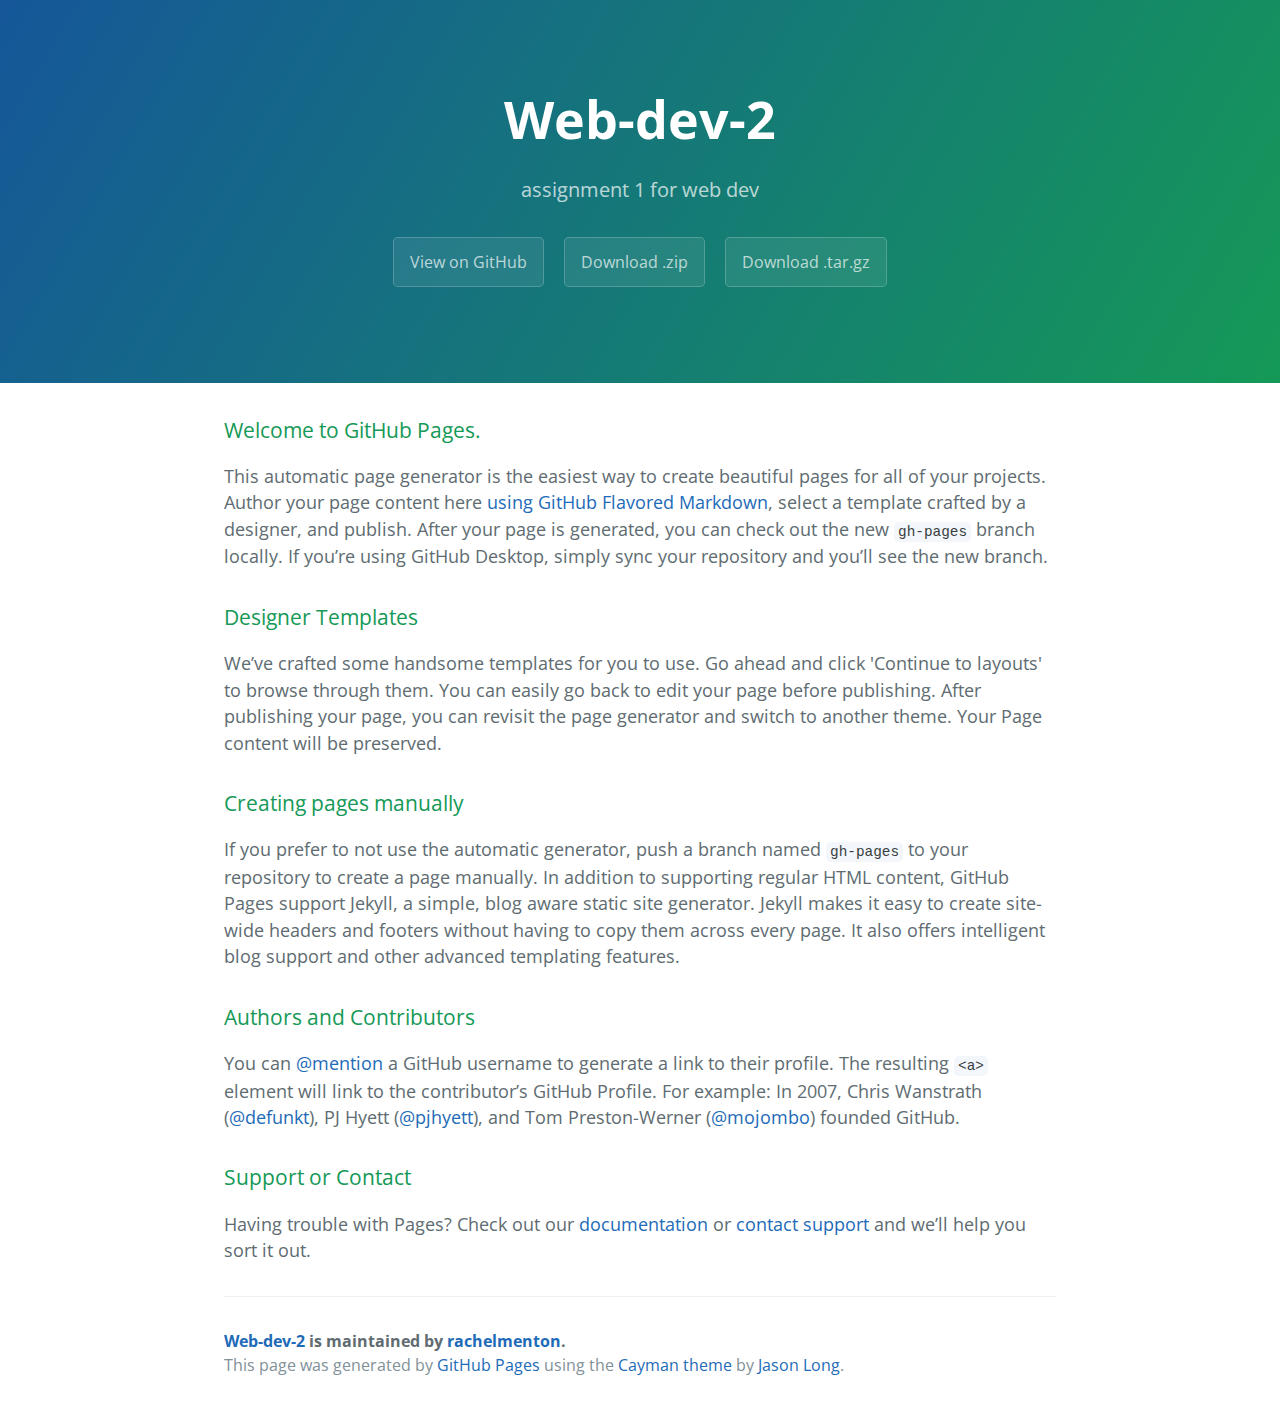
==== index.html @ d7eedede "Create gh-pages branch via GitHub" ====
<!DOCTYPE html>
<html lang="en-us">
  <head>
    <meta charset="UTF-8">
    <title>Web-dev-2 by rachelmenton</title>
    <meta name="viewport" content="width=device-width, initial-scale=1">
    <link rel="stylesheet" type="text/css" href="stylesheets/normalize.css" media="screen">
    <link href='https://fonts.googleapis.com/css?family=Open+Sans:400,700' rel='stylesheet' type='text/css'>
    <link rel="stylesheet" type="text/css" href="stylesheets/stylesheet.css" media="screen">
    <link rel="stylesheet" type="text/css" href="stylesheets/github-light.css" media="screen">
  </head>
  <body>
    <section class="page-header">
      <h1 class="project-name">Web-dev-2</h1>
      <h2 class="project-tagline">assignment 1 for web dev</h2>
      <a href="https://github.com/rachelmenton/web-dev-2" class="btn">View on GitHub</a>
      <a href="https://github.com/rachelmenton/web-dev-2/zipball/master" class="btn">Download .zip</a>
      <a href="https://github.com/rachelmenton/web-dev-2/tarball/master" class="btn">Download .tar.gz</a>
    </section>

    <section class="main-content">
      <h3>
<a id="welcome-to-github-pages" class="anchor" href="#welcome-to-github-pages" aria-hidden="true"><span aria-hidden="true" class="octicon octicon-link"></span></a>Welcome to GitHub Pages.</h3>

<p>This automatic page generator is the easiest way to create beautiful pages for all of your projects. Author your page content here <a href="https://guides.github.com/features/mastering-markdown/">using GitHub Flavored Markdown</a>, select a template crafted by a designer, and publish. After your page is generated, you can check out the new <code>gh-pages</code> branch locally. If you’re using GitHub Desktop, simply sync your repository and you’ll see the new branch.</p>

<h3>
<a id="designer-templates" class="anchor" href="#designer-templates" aria-hidden="true"><span aria-hidden="true" class="octicon octicon-link"></span></a>Designer Templates</h3>

<p>We’ve crafted some handsome templates for you to use. Go ahead and click 'Continue to layouts' to browse through them. You can easily go back to edit your page before publishing. After publishing your page, you can revisit the page generator and switch to another theme. Your Page content will be preserved.</p>

<h3>
<a id="creating-pages-manually" class="anchor" href="#creating-pages-manually" aria-hidden="true"><span aria-hidden="true" class="octicon octicon-link"></span></a>Creating pages manually</h3>

<p>If you prefer to not use the automatic generator, push a branch named <code>gh-pages</code> to your repository to create a page manually. In addition to supporting regular HTML content, GitHub Pages support Jekyll, a simple, blog aware static site generator. Jekyll makes it easy to create site-wide headers and footers without having to copy them across every page. It also offers intelligent blog support and other advanced templating features.</p>

<h3>
<a id="authors-and-contributors" class="anchor" href="#authors-and-contributors" aria-hidden="true"><span aria-hidden="true" class="octicon octicon-link"></span></a>Authors and Contributors</h3>

<p>You can <a href="https://help.github.com/articles/basic-writing-and-formatting-syntax/#mentioning-users-and-teams" class="user-mention">@mention</a> a GitHub username to generate a link to their profile. The resulting <code>&lt;a&gt;</code> element will link to the contributor’s GitHub Profile. For example: In 2007, Chris Wanstrath (<a href="https://github.com/defunkt" class="user-mention">@defunkt</a>), PJ Hyett (<a href="https://github.com/pjhyett" class="user-mention">@pjhyett</a>), and Tom Preston-Werner (<a href="https://github.com/mojombo" class="user-mention">@mojombo</a>) founded GitHub.</p>

<h3>
<a id="support-or-contact" class="anchor" href="#support-or-contact" aria-hidden="true"><span aria-hidden="true" class="octicon octicon-link"></span></a>Support or Contact</h3>

<p>Having trouble with Pages? Check out our <a href="https://help.github.com/pages">documentation</a> or <a href="https://github.com/contact">contact support</a> and we’ll help you sort it out.</p>

      <footer class="site-footer">
        <span class="site-footer-owner"><a href="https://github.com/rachelmenton/web-dev-2">Web-dev-2</a> is maintained by <a href="https://github.com/rachelmenton">rachelmenton</a>.</span>

        <span class="site-footer-credits">This page was generated by <a href="https://pages.github.com">GitHub Pages</a> using the <a href="https://github.com/jasonlong/cayman-theme">Cayman theme</a> by <a href="https://twitter.com/jasonlong">Jason Long</a>.</span>
      </footer>

    </section>

  
  </body>
</html>
---- stylesheets/stylesheet.css ----
* {
  box-sizing: border-box; }

body {
  padding: 0;
  margin: 0;
  font-family: "Open Sans", "Helvetica Neue", Helvetica, Arial, sans-serif;
  font-size: 16px;
  line-height: 1.5;
  color: #606c71; }

a {
  color: #1e6bb8;
  text-decoration: none; }
  a:hover {
    text-decoration: underline; }

.btn {
  display: inline-block;
  margin-bottom: 1rem;
  color: rgba(255, 255, 255, 0.7);
  background-color: rgba(255, 255, 255, 0.08);
  border-color: rgba(255, 255, 255, 0.2);
  border-style: solid;
  border-width: 1px;
  border-radius: 0.3rem;
  transition: color 0.2s, background-color 0.2s, border-color 0.2s; }
  .btn + .btn {
    margin-left: 1rem; }

.btn:hover {
  color: rgba(255, 255, 255, 0.8);
  text-decoration: none;
  background-color: rgba(255, 255, 255, 0.2);
  border-color: rgba(255, 255, 255, 0.3); }

@media screen and (min-width: 64em) {
  .btn {
    padding: 0.75rem 1rem; } }

@media screen and (min-width: 42em) and (max-width: 64em) {
  .btn {
    padding: 0.6rem 0.9rem;
    font-size: 0.9rem; } }

@media screen and (max-width: 42em) {
  .btn {
    display: block;
    width: 100%;
    padding: 0.75rem;
    font-size: 0.9rem; }
    .btn + .btn {
      margin-top: 1rem;
      margin-left: 0; } }

.page-header {
  color: #fff;
  text-align: center;
  background-color: #159957;
  background-image: linear-gradient(120deg, #155799, #159957); }

@media screen and (min-width: 64em) {
  .page-header {
    padding: 5rem 6rem; } }

@media screen and (min-width: 42em) and (max-width: 64em) {
  .page-header {
    padding: 3rem 4rem; } }

@media screen and (max-width: 42em) {
  .page-header {
    padding: 2rem 1rem; } }

.project-name {
  margin-top: 0;
  margin-bottom: 0.1rem; }

@media screen and (min-width: 64em) {
  .project-name {
    font-size: 3.25rem; } }

@media screen and (min-width: 42em) and (max-width: 64em) {
  .project-name {
    font-size: 2.25rem; } }

@media screen and (max-width: 42em) {
  .project-name {
    font-size: 1.75rem; } }

.project-tagline {
  margin-bottom: 2rem;
  font-weight: normal;
  opacity: 0.7; }

@media screen and (min-width: 64em) {
  .project-tagline {
    font-size: 1.25rem; } }

@media screen and (min-width: 42em) and (max-width: 64em) {
  .project-tagline {
    font-size: 1.15rem; } }

@media screen and (max-width: 42em) {
  .project-tagline {
    font-size: 1rem; } }

.main-content :first-child {
  margin-top: 0; }
.main-content img {
  max-width: 100%; }
.main-content h1, .main-content h2, .main-content h3, .main-content h4, .main-content h5, .main-content h6 {
  margin-top: 2rem;
  margin-bottom: 1rem;
  font-weight: normal;
  color: #159957; }
.main-content p {
  margin-bottom: 1em; }
.main-content code {
  padding: 2px 4px;
  font-family: Consolas, "Liberation Mono", Menlo, Courier, monospace;
  font-size: 0.9rem;
  color: #383e41;
  background-color: #f3f6fa;
  border-radius: 0.3rem; }
.main-content pre {
  padding: 0.8rem;
  margin-top: 0;
  margin-bottom: 1rem;
  font: 1rem Consolas, "Liberation Mono", Menlo, Courier, monospace;
  color: #567482;
  word-wrap: normal;
  background-color: #f3f6fa;
  border: solid 1px #dce6f0;
  border-radius: 0.3rem; }
  .main-content pre > code {
    padding: 0;
    margin: 0;
    font-size: 0.9rem;
    color: #567482;
    word-break: normal;
    white-space: pre;
    background: transparent;
    border: 0; }
.main-content .highlight {
  margin-bottom: 1rem; }
  .main-content .highlight pre {
    margin-bottom: 0;
    word-break: normal; }
.main-content .highlight pre, .main-content pre {
  padding: 0.8rem;
  overflow: auto;
  font-size: 0.9rem;
  line-height: 1.45;
  border-radius: 0.3rem; }
.main-content pre code, .main-content pre tt {
  display: inline;
  max-width: initial;
  padding: 0;
  margin: 0;
  overflow: initial;
  line-height: inherit;
  word-wrap: normal;
  background-color: transparent;
  border: 0; }
  .main-content pre code:before, .main-content pre code:after, .main-content pre tt:before, .main-content pre tt:after {
    content: normal; }
.main-content ul, .main-content ol {
  margin-top: 0; }
.main-content blockquote {
  padding: 0 1rem;
  margin-left: 0;
  color: #819198;
  border-left: 0.3rem solid #dce6f0; }
  .main-content blockquote > :first-child {
    margin-top: 0; }
  .main-content blockquote > :last-child {
    margin-bottom: 0; }
.main-content table {
  display: block;
  width: 100%;
  overflow: auto;
  word-break: normal;
  word-break: keep-all; }
  .main-content table th {
    font-weight: bold; }
  .main-content table th, .main-content table td {
    padding: 0.5rem 1rem;
    border: 1px solid #e9ebec; }
.main-content dl {
  padding: 0; }
  .main-content dl dt {
    padding: 0;
    margin-top: 1rem;
    font-size: 1rem;
    font-weight: bold; }
  .main-content dl dd {
    padding: 0;
    margin-bottom: 1rem; }
.main-content hr {
  height: 2px;
  padding: 0;
  margin: 1rem 0;
  background-color: #eff0f1;
  border: 0; }

@media screen and (min-width: 64em) {
  .main-content {
    max-width: 64rem;
    padding: 2rem 6rem;
    margin: 0 auto;
    font-size: 1.1rem; } }

@media screen and (min-width: 42em) and (max-width: 64em) {
  .main-content {
    padding: 2rem 4rem;
    font-size: 1.1rem; } }

@media screen and (max-width: 42em) {
  .main-content {
    padding: 2rem 1rem;
    font-size: 1rem; } }

.site-footer {
  padding-top: 2rem;
  margin-top: 2rem;
  border-top: solid 1px #eff0f1; }

.site-footer-owner {
  display: block;
  font-weight: bold; }

.site-footer-credits {
  color: #819198; }

@media screen and (min-width: 64em) {
  .site-footer {
    font-size: 1rem; } }

@media screen and (min-width: 42em) and (max-width: 64em) {
  .site-footer {
    font-size: 1rem; } }

@media screen and (max-width: 42em) {
  .site-footer {
    font-size: 0.9rem; } }
---- stylesheets/github-light.css ----
/*
   Copyright 2014 GitHub Inc.

   Licensed under the Apache License, Version 2.0 (the "License");
   you may not use this file except in compliance with the License.
   You may obtain a copy of the License at

       http://www.apache.org/licenses/LICENSE-2.0

   Unless required by applicable law or agreed to in writing, software
   distributed under the License is distributed on an "AS IS" BASIS,
   WITHOUT WARRANTIES OR CONDITIONS OF ANY KIND, either express or implied.
   See the License for the specific language governing permissions and
   limitations under the License.

*/

.pl-c /* comment */ {
  color: #969896;
}

.pl-c1      /* constant, markup.raw, meta.diff.header, meta.module-reference, meta.property-name, support, support.constant, support.variable, variable.other.constant */,
.pl-s .pl-v /* string variable */ {
  color: #0086b3;
}

.pl-e  /* entity */,
.pl-en /* entity.name */ {
  color: #795da3;
}

.pl-s .pl-s1 /* string source */,
.pl-smi      /* storage.modifier.import, storage.modifier.package, storage.type.java, variable.other, variable.parameter.function */ {
  color: #333;
}

.pl-ent /* entity.name.tag */ {
  color: #63a35c;
}

.pl-k /* keyword, storage, storage.type */ {
  color: #a71d5d;
}

.pl-pds              /* punctuation.definition.string, string.regexp.character-class */,
.pl-s                /* string */,
.pl-s .pl-pse .pl-s1 /* string punctuation.section.embedded source */,
.pl-sr               /* string.regexp */,
.pl-sr .pl-cce       /* string.regexp constant.character.escape */,
.pl-sr .pl-sra       /* string.regexp string.regexp.arbitrary-repitition */,
.pl-sr .pl-sre       /* string.regexp source.ruby.embedded */ {
  color: #183691;
}

.pl-v /* variable */ {
  color: #ed6a43;
}

.pl-id /* invalid.deprecated */ {
  color: #b52a1d;
}

.pl-ii /* invalid.illegal */ {
  background-color: #b52a1d;
  color: #f8f8f8;
}

.pl-sr .pl-cce /* string.regexp constant.character.escape */ {
  color: #63a35c;
  font-weight: bold;
}

.pl-ml /* markup.list */ {
  color: #693a17;
}

.pl-mh        /* markup.heading */,
.pl-mh .pl-en /* markup.heading entity.name */,
.pl-ms        /* meta.separator */ {
  color: #1d3e81;
  font-weight: bold;
}

.pl-mq /* markup.quote */ {
  color: #008080;
}

.pl-mi /* markup.italic */ {
  color: #333;
  font-style: italic;
}

.pl-mb /* markup.bold */ {
  color: #333;
  font-weight: bold;
}

.pl-md /* markup.deleted, meta.diff.header.from-file */ {
  background-color: #ffecec;
  color: #bd2c00;
}

.pl-mi1 /* markup.inserted, meta.diff.header.to-file */ {
  background-color: #eaffea;
  color: #55a532;
}

.pl-mdr /* meta.diff.range */ {
  color: #795da3;
  font-weight: bold;
}

.pl-mo /* meta.output */ {
  color: #1d3e81;
}
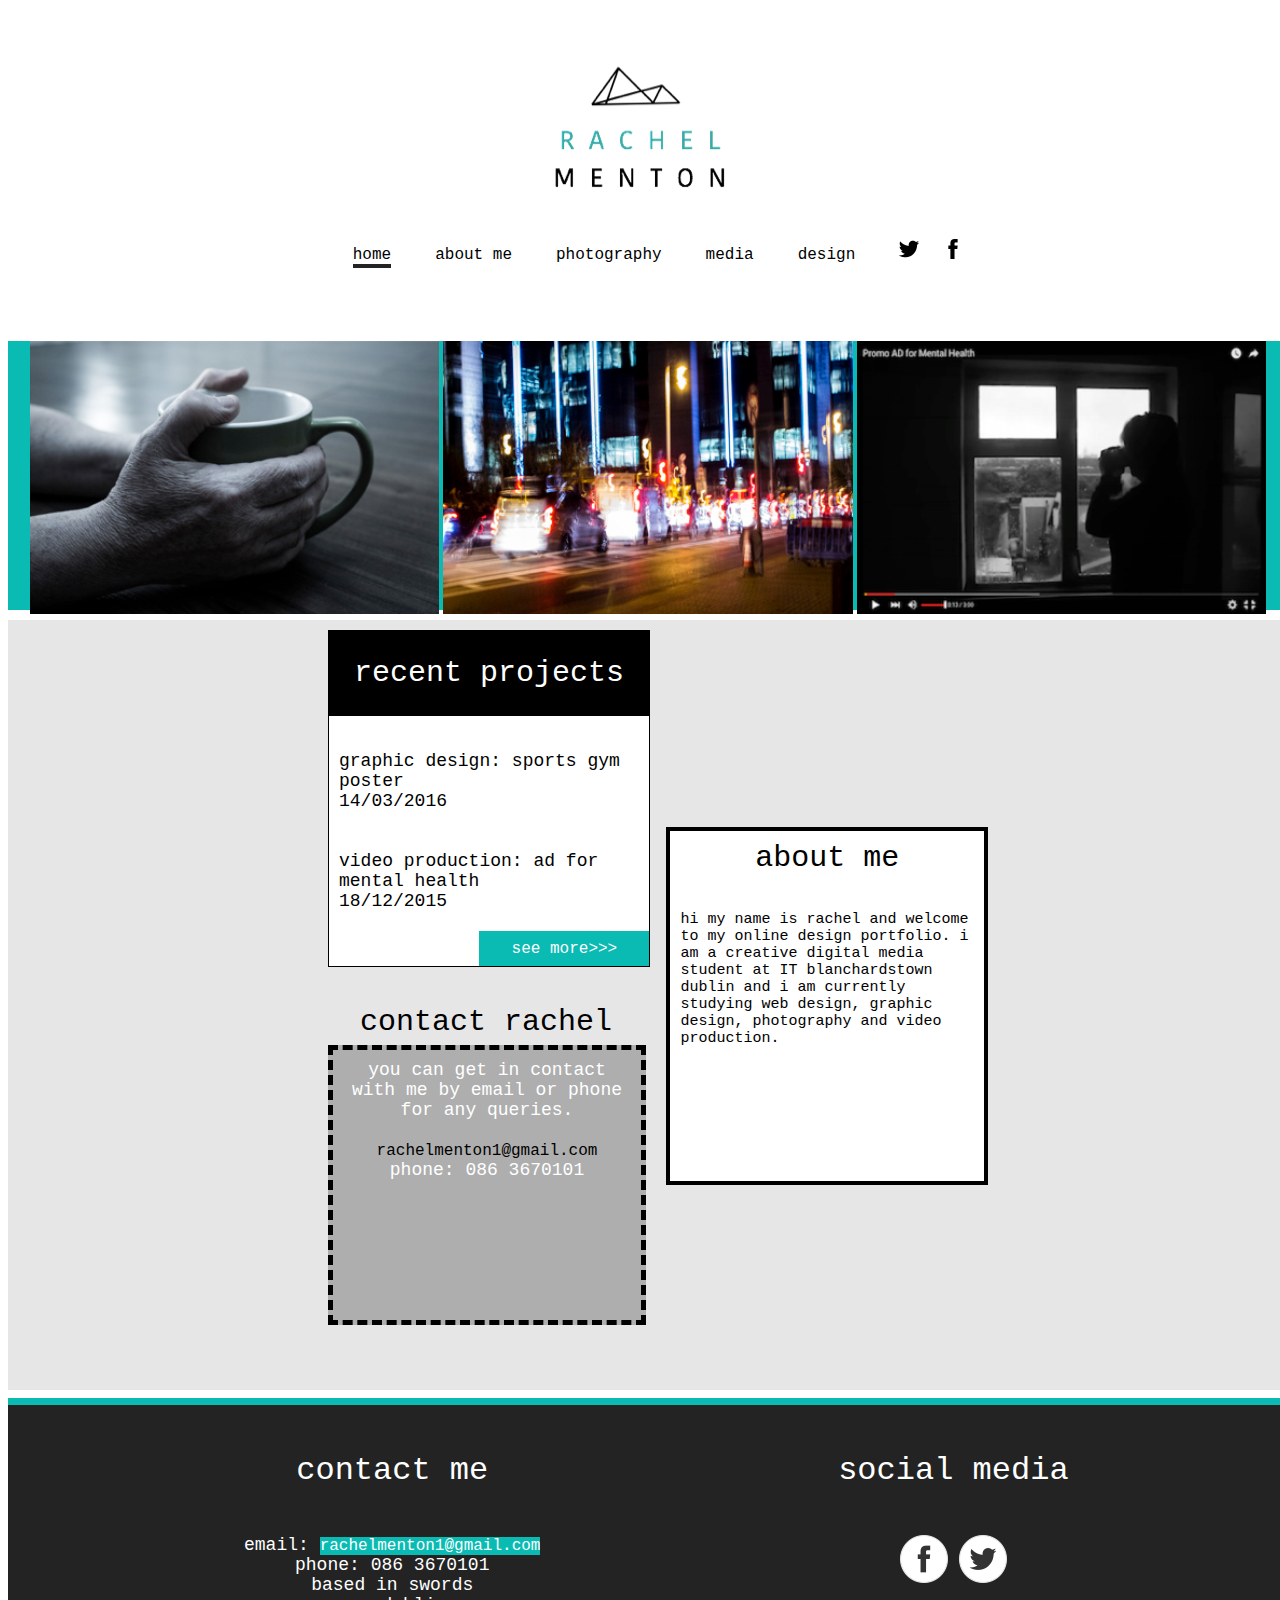
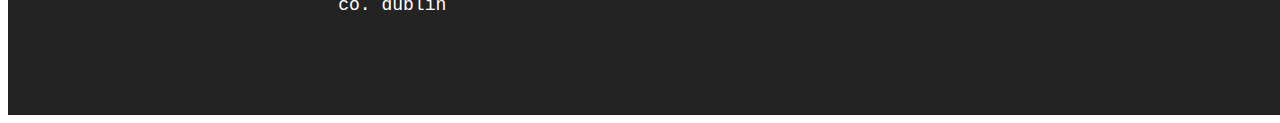
==== commit 6096cd12: "Added files via upload" ====
--- a/index.html
+++ b/index.html
@@ -1,57 +1,101 @@
-<!DOCTYPE html>
-<html lang="en-us">
-  <head>
-    <meta charset="UTF-8">
-    <title>Web-dev-2 by rachelmenton</title>
-    <meta name="viewport" content="width=device-width, initial-scale=1">
-    <link rel="stylesheet" type="text/css" href="stylesheets/normalize.css" media="screen">
-    <link href='https://fonts.googleapis.com/css?family=Open+Sans:400,700' rel='stylesheet' type='text/css'>
-    <link rel="stylesheet" type="text/css" href="stylesheets/stylesheet.css" media="screen">
-    <link rel="stylesheet" type="text/css" href="stylesheets/github-light.css" media="screen">
-  </head>
-  <body>
-    <section class="page-header">
-      <h1 class="project-name">Web-dev-2</h1>
-      <h2 class="project-tagline">assignment 1 for web dev</h2>
-      <a href="https://github.com/rachelmenton/web-dev-2" class="btn">View on GitHub</a>
-      <a href="https://github.com/rachelmenton/web-dev-2/zipball/master" class="btn">Download .zip</a>
-      <a href="https://github.com/rachelmenton/web-dev-2/tarball/master" class="btn">Download .tar.gz</a>
-    </section>
+<!doctype html>
+<html>
+<head>
+<meta charset="UTF-8">
+<title> Rachel Menton </title>
+<head>
 
-    <section class="main-content">
-      <h3>
-<a id="welcome-to-github-pages" class="anchor" href="#welcome-to-github-pages" aria-hidden="true"><span aria-hidden="true" class="octicon octicon-link"></span></a>Welcome to GitHub Pages.</h3>
+	<link rel="stylesheet" type="text/css" href="css/stylesheet4.css"/>
 
-<p>This automatic page generator is the easiest way to create beautiful pages for all of your projects. Author your page content here <a href="https://guides.github.com/features/mastering-markdown/">using GitHub Flavored Markdown</a>, select a template crafted by a designer, and publish. After your page is generated, you can check out the new <code>gh-pages</code> branch locally. If you’re using GitHub Desktop, simply sync your repository and you’ll see the new branch.</p>
+</head>
 
-<h3>
-<a id="designer-templates" class="anchor" href="#designer-templates" aria-hidden="true"><span aria-hidden="true" class="octicon octicon-link"></span></a>Designer Templates</h3>
+<!-- ************************ HEADER *************** -->
 
-<p>We’ve crafted some handsome templates for you to use. Go ahead and click 'Continue to layouts' to browse through them. You can easily go back to edit your page before publishing. After publishing your page, you can revisit the page generator and switch to another theme. Your Page content will be preserved.</p>
+<header>
 
-<h3>
-<a id="creating-pages-manually" class="anchor" href="#creating-pages-manually" aria-hidden="true"><span aria-hidden="true" class="octicon octicon-link"></span></a>Creating pages manually</h3>
+	<img src="images/Untitled2.png" alt="logo">
 
-<p>If you prefer to not use the automatic generator, push a branch named <code>gh-pages</code> to your repository to create a page manually. In addition to supporting regular HTML content, GitHub Pages support Jekyll, a simple, blog aware static site generator. Jekyll makes it easy to create site-wide headers and footers without having to copy them across every page. It also offers intelligent blog support and other advanced templating features.</p>
+</header>
 
-<h3>
-<a id="authors-and-contributors" class="anchor" href="#authors-and-contributors" aria-hidden="true"><span aria-hidden="true" class="octicon octicon-link"></span></a>Authors and Contributors</h3>
+<!-- ************************ NAV *************** -->
+<div class="navbar">
 
-<p>You can <a href="https://help.github.com/articles/basic-writing-and-formatting-syntax/#mentioning-users-and-teams" class="user-mention">@mention</a> a GitHub username to generate a link to their profile. The resulting <code>&lt;a&gt;</code> element will link to the contributor’s GitHub Profile. For example: In 2007, Chris Wanstrath (<a href="https://github.com/defunkt" class="user-mention">@defunkt</a>), PJ Hyett (<a href="https://github.com/pjhyett" class="user-mention">@pjhyett</a>), and Tom Preston-Werner (<a href="https://github.com/mojombo" class="user-mention">@mojombo</a>) founded GitHub.</p>
+		<div id="nav"><a id="homelink" href="index.html">home </a></div>
+		<div id="nav"><a href="aboutme.html">about me </a></div>
+		<div id="nav"><a href="photographywork.html">photography </a></div>
+		<div id="nav"><a href="mediawork.html">media </a></div>
+		<div id="nav"><a href="designwork.html">design </a></div>
+        <div id="social"><a href="http://www.twitter.com/rachel_menton"><img src="images/twitter.png" alt="twitter"></a></div>
+        <div id="social"><a href="https://www.facebook.com/rachel.menton.75"><img src="images/facebook.png" alt="facebook"></a></div>
+	
+</div>
 
-<h3>
-<a id="support-or-contact" class="anchor" href="#support-or-contact" aria-hidden="true"><span aria-hidden="true" class="octicon octicon-link"></span></a>Support or Contact</h3>
+<br>
+<br>
 
-<p>Having trouble with Pages? Check out our <a href="https://help.github.com/pages">documentation</a> or <a href="https://github.com/contact">contact support</a> and we’ll help you sort it out.</p>
+<!-- ************************ MAIN *************** -->
 
-      <footer class="site-footer">
-        <span class="site-footer-owner"><a href="https://github.com/rachelmenton/web-dev-2">Web-dev-2</a> is maintained by <a href="https://github.com/rachelmenton">rachelmenton</a>.</span>
 
-        <span class="site-footer-credits">This page was generated by <a href="https://pages.github.com">GitHub Pages</a> using the <a href="https://github.com/jasonlong/cayman-theme">Cayman theme</a> by <a href="https://twitter.com/jasonlong">Jason Long</a>.</span>
-      </footer>
+<body>
 
-    </section>
+<div class="photos">
+	<img src="images/image1.jpg" alt="trafficphoto" style="width:32%;">&nbsp;<img src="images/image2.jpg" alt="trafficphoto" style="width:32%;">&nbsp;<img src="images/video.png" alt="video" style="width:32%;">
+</div>
 
-  
-  </body>
-</html>
+<div class="container">
+
+	<div id="box1">
+    	<div id="box1heading" style="color: white;">recent projects</div>
+        	<div id="box1text">graphic design: sports gym poster<br>14/03/2016<br><br><br>
+            video production: ad for mental health<br>18/12/2015</div>
+            	<div id="box1button"><a href="mediawork.html"><mark>see more>>></mark></a></div>
+    </div>
+    
+<div id="box2">
+    <div id="box2heading">about me</div>
+    	<div id="box2text">hi my name is rachel and welcome to my online design portfolio. i am a creative       
+    		 digital media student at IT blanchardstown dublin and i am currently studying web design, graphic       
+    		  design, photography and video production.</div>
+        	       
+    </div>
+    
+    <div id="box3heading">contact rachel</div>
+    <div id="box3"><span>you can get in contact with me by email or phone for any queries. <br><br>
+    <a href="mailto:rachelmenton1@gmail.com">rachelmenton1@gmail.com</a><br>phone: 086 3670101</span>
+    
+    
+    </div>
+    
+</div>
+
+<br>
+
+<!-- ************************ FOOTER *************** -->
+
+<footer>
+	
+	<div id="footertexthome"><h2>contact me</h2><br>
+						 email: <a href="mailto:rachelmenton1@gmail.com" style="color:white"><mark>rachelmenton1@gmail.com</mark></a><br>
+						 phone: 086 3670101<br>
+						 based in swords<br>
+						 co. dublin<br>
+		
+		
+		</div>
+	
+	<div id="footertext2home"><h2>social media</h2><br>
+						  <a href="http://www.facebook.com/rachel.menton.75"><img src="images/facebook_.png"></a>
+						  <a href="http://www.twitter.com/rachel_menton"><img src="images/twitter_.png"></a><br>
+		
+		
+		
+		</div>
+	
+	
+	
+</footer>
+    
+
+
+</body>
+</html>--- a/css/stylesheet4.css
+++ b/css/stylesheet4.css
@@ -0,0 +1,531 @@
+@charset "UTF-8";
+/* CSS Document */
+/*HOME PAGE AND MAIN LINKS */
+
+/* NAVBAR */
+
+.navbar {
+	background-color: white;
+	width: 100%;
+	text-align: center;
+}
+
+#nav {
+	width: auto;
+	height: 40px;
+	padding: 20px;
+	background-color: white;
+	display: inline-block;
+}
+
+/* LINK STYLING */
+
+#homelink {
+	font-size: 16px;
+	font-family: "Courier New";
+	color: black;
+	text-decoration: none;
+	border-bottom: 4px solid #232323;
+}
+
+a:link, a:visited {
+	font-size: 16px;
+	font-family: "Courier New";
+	color: black;
+	text-decoration: none;
+}
+
+/* HOVER LINK */
+
+a:hover {
+    background-color: white;
+	border-bottom: 4px solid #232323;
+}
+
+a:active {
+	background-color: white;
+	border-bottom: 4px solid grey;
+}
+
+#social {
+	width: auto;
+	height: 40px;
+	padding: 0px;
+	padding-left: 20px;
+	background-color: white;
+	display: inline-block;
+}
+
+/*THIS IS THE HEADER */
+
+header {
+	text-align: center;
+	margin-top: 50px;
+	margin-bottom: 10px;
+}
+
+/*THIS IS THE MAIN BODY */
+
+.photos {
+	width: 100%;
+	height: 269px;
+	text-align: center;
+	margin: auto;
+	background-color: #09BBB2;
+}
+
+mark {
+	color: white;
+	background-color: #09BBB2;
+}
+
+span {
+	color: white;
+}
+
+body { 
+	background-color: white;
+	width: 100%;
+
+}
+
+.container {
+	height: 770px;
+	width: 100%;
+	margin: auto;
+	position: relative;
+	background-color: #E6E6E6;
+	top: 10px;
+
+}
+
+#box1 {
+	height: 335px;
+	width: 25%;
+	background-color: white;
+	margin: auto;
+	float: left;
+	position: relative;
+	left: 25%;
+	bottom: 13%;
+	top: 10px;
+	overflow: hidden;
+	border: 1px solid black;
+}
+#box1heading {
+	width: 100%;
+	height: 60px;
+	background-color: black;
+	font-family: "Courier New", Courier, monospace;
+	font-size: 30px;
+	text-align: center;
+	padding-top: 25px;
+	color: white;
+	float: left;
+	position: absolute;
+	overflow: hidden;
+	
+}
+#box1text {
+	float: left;
+	position: absolute;
+	top: 120px;
+	font-family: "Courier New", Courier, monospace;
+	font-size: 18px;
+	color: black;
+	padding-left: 10px;
+	
+}
+#box1button {
+	width: 50%;
+	height: 25px;
+	background-color: #09BBB2;
+	text-align: center;
+	padding: 5px;
+	font-family: "Courier New", Courier, monospace;
+	font-size: 20px;
+	color: black;
+	float: right;
+	position: absolute;
+	top: 300px;
+	left: 47%;
+	overflow: hidden;
+}
+	
+
+	
+#box2heading {
+	height: 60px;
+	width: 100%;
+	color: black;
+	font-family: "Courier New", Courier, monospace;
+	font-size: 30px;
+	text-align: center;
+	margin-top: 10px;
+}
+
+#box2 {
+	height: 350px;
+	width: 24.5%;
+	background-color: white;
+	clear: left; float: right;
+	position: relative;
+	right: 300px;
+	bottom: 130px;
+	border: 4px solid black;
+	overflow: hidden;
+}
+
+#box2text {
+	font-family: "Courier New", Courier, monospace;
+	font-size: 15px;
+	color: black;
+	padding: 10px;
+}
+
+#box3heading {
+	height: 30px;
+	width: 20%;
+	background-color: #E6E6E6;
+	color: black;
+	clear: right; float: left;
+	position: relative;
+	bottom: 320px;
+	left: 340px;
+	font-family: "Courier New", Courier, monospace;
+	font-size: 30px;
+	padding: 10px;
+	text-align: center;
+}
+
+#box3 {
+	height: 250px;
+	width: 22.5%;
+	background-color: #AEAEAE;
+	clear: both; float: left;
+	position: relative;
+	bottom: 320px;
+	left: 320px;
+	border: 5px dashed black;
+	padding: 10px;
+	font-family: "Courier New", Courier, monospace;
+	font-size: 18px;
+	color: black;
+	overflow: hidden;
+	text-align: center;
+}
+
+footer {
+	background-color: #232323;
+	width: 97%;
+	height: 270px;
+	color: white;
+	padding: 20px;
+	position: relative;
+	font-family: "Courier New", Courier, monospace;
+	font-size: 16px;
+	border-top: 7px solid #09BBB2;
+
+}
+
+#footertexthome {
+	width: 30%;
+	height: 180px;
+	background-color: #232323;
+	color: white;
+	float: left;
+	left: -120px;
+	position: relative;
+	font-size: 18px;
+	text-align: center;
+}
+#footertext2home {
+	width: 30%;
+	height: 180px;
+	background-color: #232323;
+	color: white;
+	float: right;
+	left: -130px;
+	position: relative;
+	font-size: 18px;
+	text-align: center;
+}
+
+#footertext {
+	width: 30%;
+	height: 180px;
+	background-color: #232323;
+	color: white;
+	float: left;
+	left: 150px;
+	position: relative;
+	font-size: 18px;
+	text-align: center;
+}
+#footertext2 {
+	width: 30%;
+	height: 180px;
+	background-color: #232323;
+	color: white;
+	float: right;
+	left: -130px;
+	position: relative;
+	font-size: 18px;
+	text-align: center;
+}
+
+/* ABOUT ME PAGE */
+
+.aboutmewrapper {
+	background-color: #E6E6E6;
+	width: 50%;
+	height: 900px;
+	margin: auto;
+	padding: 8px;
+	border: 4px solid black;
+	margin-bottom: 5px;
+}
+
+.aboutmecontainer {
+	background-color: white;
+	width: 92%;
+	height: 760px;
+	margin: auto;
+	border-radius: 35px;
+	font-family: "Courier New", Courier, monospace;
+	font-size: 16px;
+	text-align: center;
+	
+}
+
+#aboutmeimage {
+	background-color: white;
+	width: 52%;
+	height: 250px;
+	text-align: center;
+	margin: auto;
+	padding-top: 5px;
+}
+
+#aboutmetext {
+	width: 60%;
+	margin: auto;
+}
+
+#aboutmesocial {
+	width: 5%;
+	height: 40px;
+	margin: auto;
+	background-color: white;
+	display: inline-block;
+}
+#aboutmebutton {
+	width: 27%;
+	height: 25px;
+	background-color: #09BBB2;
+	text-align: center;
+	padding: 5px;
+	font-family: "Courier New", Courier, monospace;
+	font-size: 20px;
+	color: black;
+	float: right;
+	position: absolute;
+	overflow: hidden;
+}
+
+ h2 {
+	 text-align: center;
+	 font-family: "Courier New", Courier, monospace;
+	 font-size: 32px;
+	 color: white;
+	 font-weight: 100;
+ }
+ #photoheading {
+ 	width: 50%
+ 	background-color: white;
+ 	height: 30px;
+ 	text-align: center;
+ 	font-family: "Courier New", Courier, monospace;
+ 	font-size: 30px;
+ 	color: black;
+ }
+ 
+ .photocontainer {
+ 	background-color: #E6E6E6;
+ 	width: 90%;
+ 	position: relative;
+ 	margin: auto;
+ 	border: 5px dotted black;
+ 	border-radius: 45px;
+ 	top: 15px;
+
+ }
+ 
+ #phototext {
+ 	width: 50%
+ 	background-color: white;
+ 	height: 70px;
+ 	text-align: center;
+ 	font-family: "Courier New", Courier, monospace;
+ 	font-size: 22px;
+ 	color: #09BBB2;
+ 	padding: 20px;
+ }
+ 
+ #line1 {
+ 	width: 92%;
+ 	background-color: #E6E6E6;
+ 	text-align: center;
+ 	margin: auto;
+ }
+  #line2 {
+ 	width: 92%;
+ 	background-color: #E6E6E6;
+ 	text-align: center;
+ 	margin: auto;
+ }
+  #line3 {
+ 	width: 92%;
+ 	background-color: #E6E6E6;
+ 	text-align: center;
+ 	padding-bottom: 30px;
+ 	margin: auto;
+ }
+ .photofooter {
+	background-color: #232323;
+	width: 97%;
+	height: 260px;
+	color: white;
+	padding: 20px;
+	font-family: "Courier New", Courier, monospace;
+	font-size: 16px;
+	border-top: 7px solid #09BBB2;
+	float: left;
+	position: relative;
+	top: 30px;
+	
+
+}
+
+.mediacontainer {
+	background-color: #09BBB2;
+	width: 80%;
+	height: 1100px;
+	position: relative;
+	margin: auto;
+	border-radius: 10px;
+	border: 2px solid black;
+	bottom: 20px;
+
+}
+#mediaheading {
+	background-color: #09BBB2;
+	height: 50px;
+	width: 50%;
+	text-align: center;
+	font-family: "Courier New", Courier, monospace;
+ 	font-size: 30px;
+	color: white;
+	margin: auto;
+	padding: 10px;
+}
+#mediatext {
+	background-color: #E6E6E6;
+	height: 390px;
+	width: 60%;
+	text-align: center;
+	font-family: "Courier New", Courier, monospace;
+ 	font-size: 18px;
+	color: black;
+	margin: auto;
+	padding: 30px;
+	border-radius: 35px;
+	border: 2px dashed black;
+}
+
+#mediatext2 {
+	background-color: #E6E6E6;
+	height: 390px;
+	width: 60%;
+	text-align: center;
+	font-family: "Courier New", Courier, monospace;
+ 	font-size: 18px;
+	color: black;
+	margin: auto;
+	padding: 30px;
+	border-radius: 35px;
+	border: 2px dashed black;
+}
+
+.designcontainer {
+	background-color: #E6E6E6;
+	border: double black;
+	width: 70%;
+	height: 600px;
+	position: relative;
+	margin: auto;
+	bottom: 20px;
+
+}
+#designheading {
+	background-color: #E6E6E6;
+	height: 40px;
+	width: 50%;
+	text-align: center;
+	font-family: "Courier New", Courier, monospace;
+ 	font-size: 30px;
+	color: black;
+	padding-top: 20px;
+	margin: auto;
+	
+}
+#designtext {
+	background-color: #E6E6E6;
+	height: 60px;
+	width: 50%;
+	text-align: center;
+	font-family: "Courier New", Courier, monospace;
+ 	font-size: 18px;
+	color: black;
+	padding-top: 5px;
+	margin: auto;
+	
+}
+
+#design1 {
+	background-color: white;
+	height: 350px;
+	width: 80%;
+	text-align: center;
+	padding: 20px;
+	margin: auto;
+	position: relative;
+	top: 30px;
+	border-radius: 40px;
+	
+	
+}
+#designbutton {
+	width: 50%;
+	height: 25px;
+	background-color: #09BBB2;
+	text-align: center;
+	padding: 5px;
+	font-family: "Courier New", Courier, monospace;
+	font-size: 20px;
+	float: right;
+	position: absolute;
+	top: 330px;
+	left: 25%;
+	overflow: hidden;
+}
+#copyright {
+	width: 100%;
+	height: 10px;
+	position: absolute;
+	float: right;
+	left: 800px;
+	top: 280px;
+
+}
+
